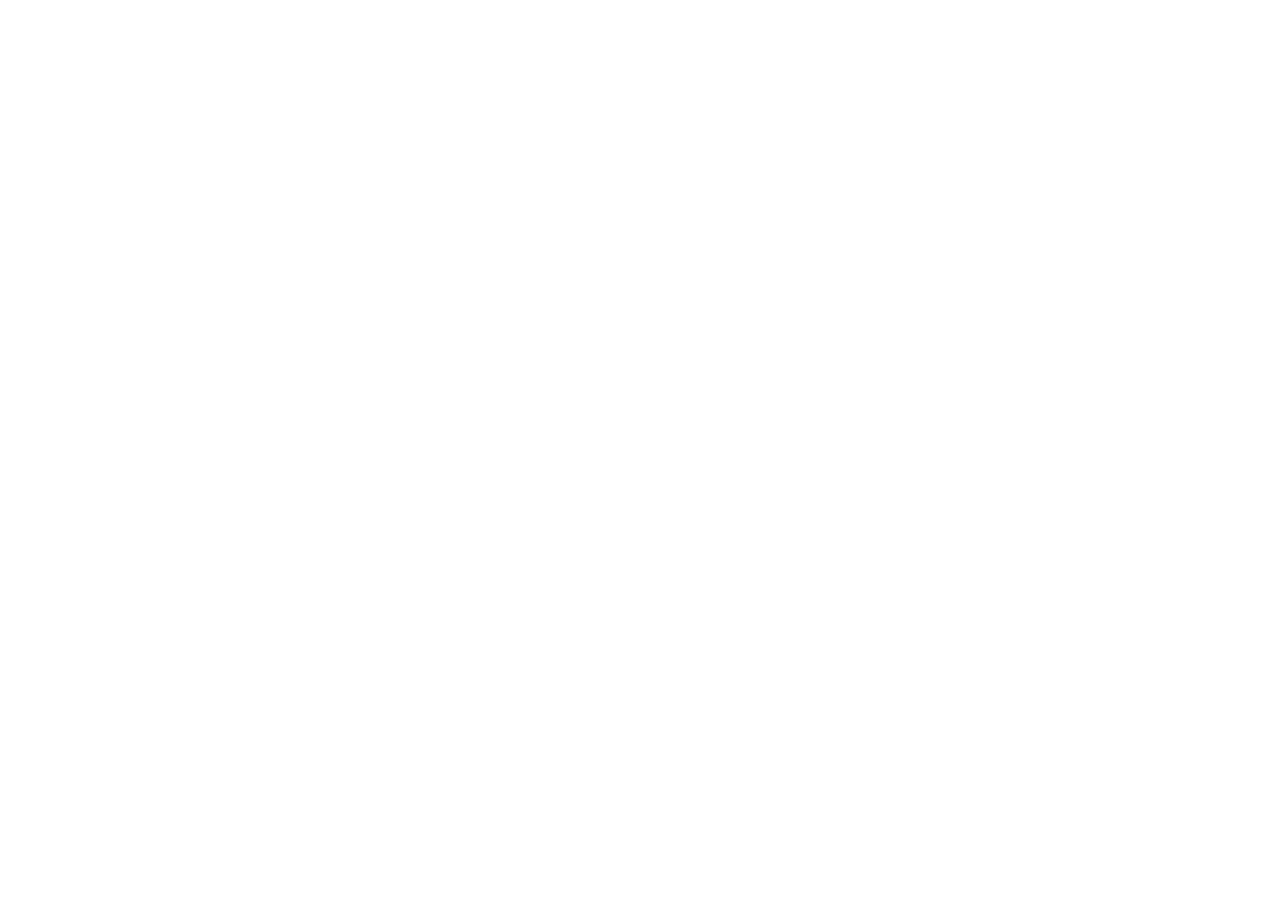
==== raspisaniye.html @ 38d6ec3d "fixes" ====
<!DOCTYPE html>
<html lang="ru">
<head>
    <meta charset="UTF-8">
    <meta http-equiv="X-UA-Compatible" content="IE=edge">
    <meta name="viewport" content="width=device-width, initial-scale=1.0">
    <title>KOROLEVATEAM | Расписание</title>
</head>
<body>
    
</body>
</html>
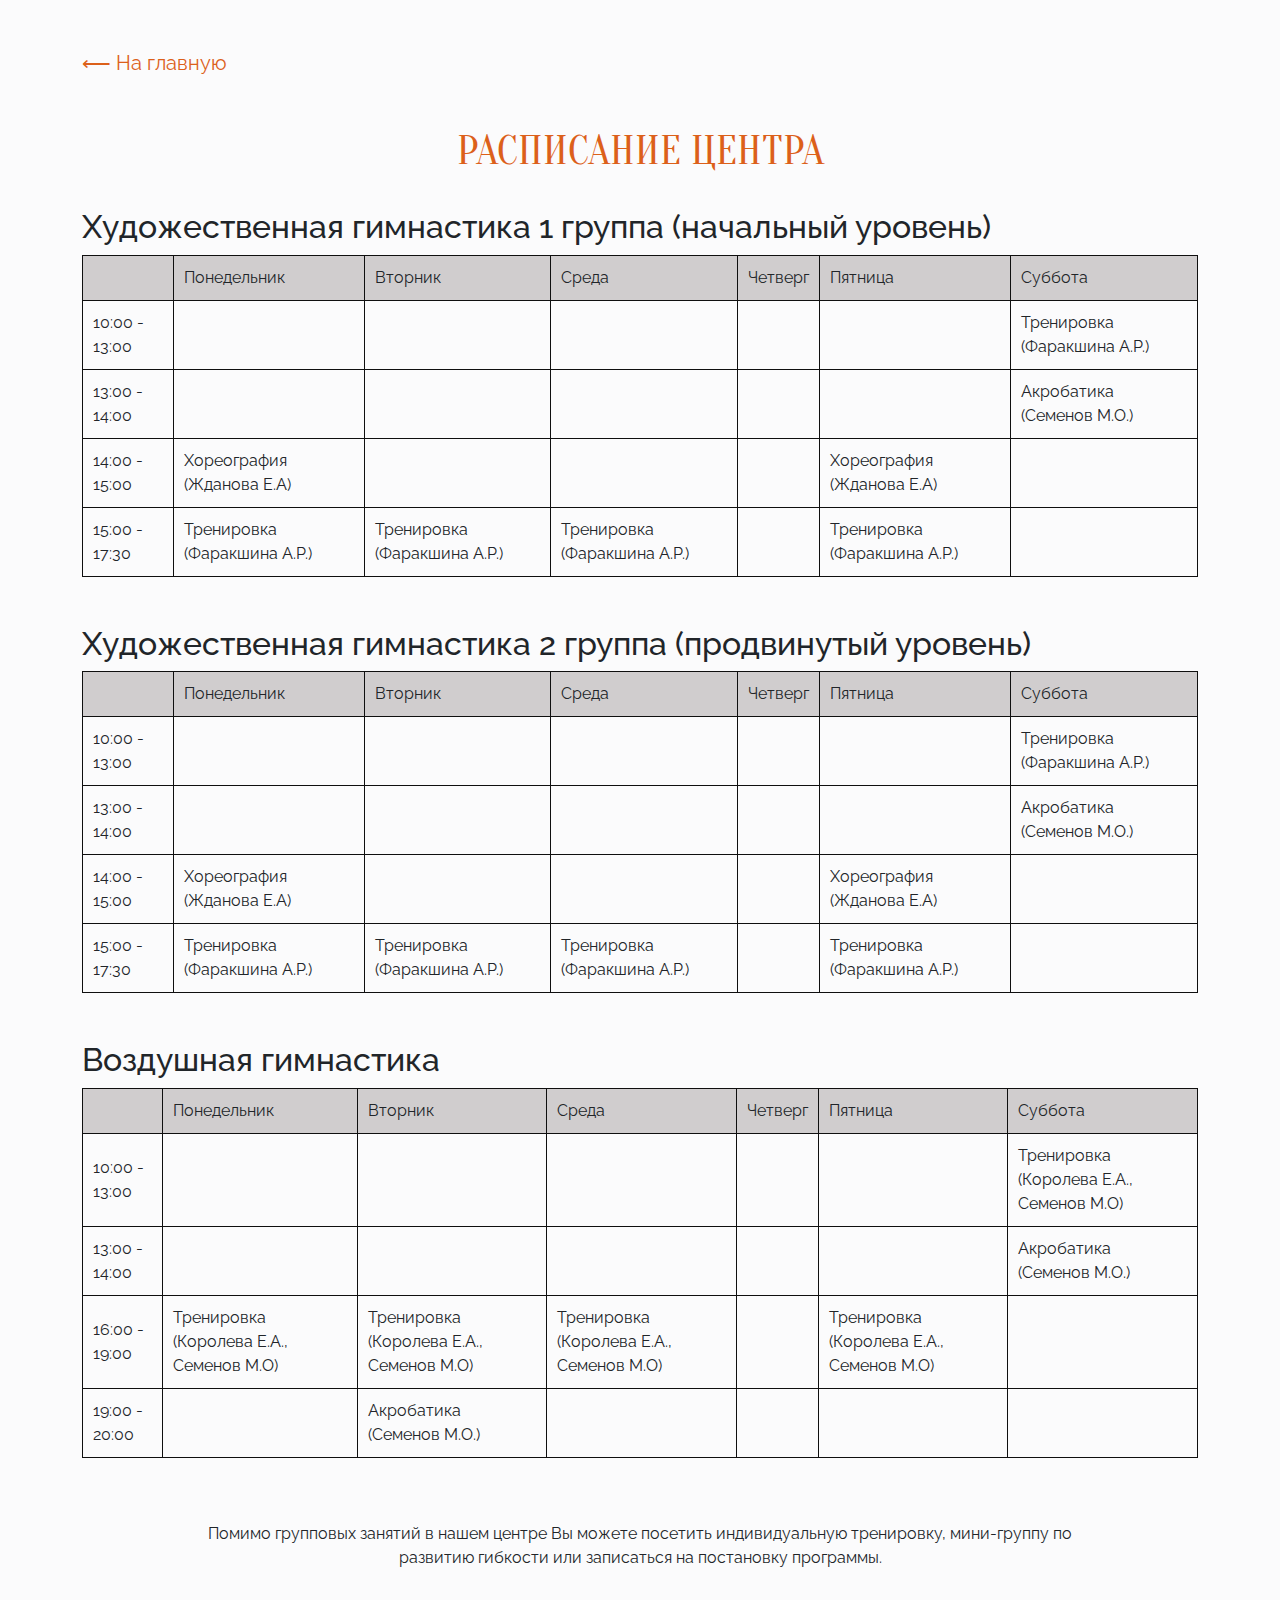
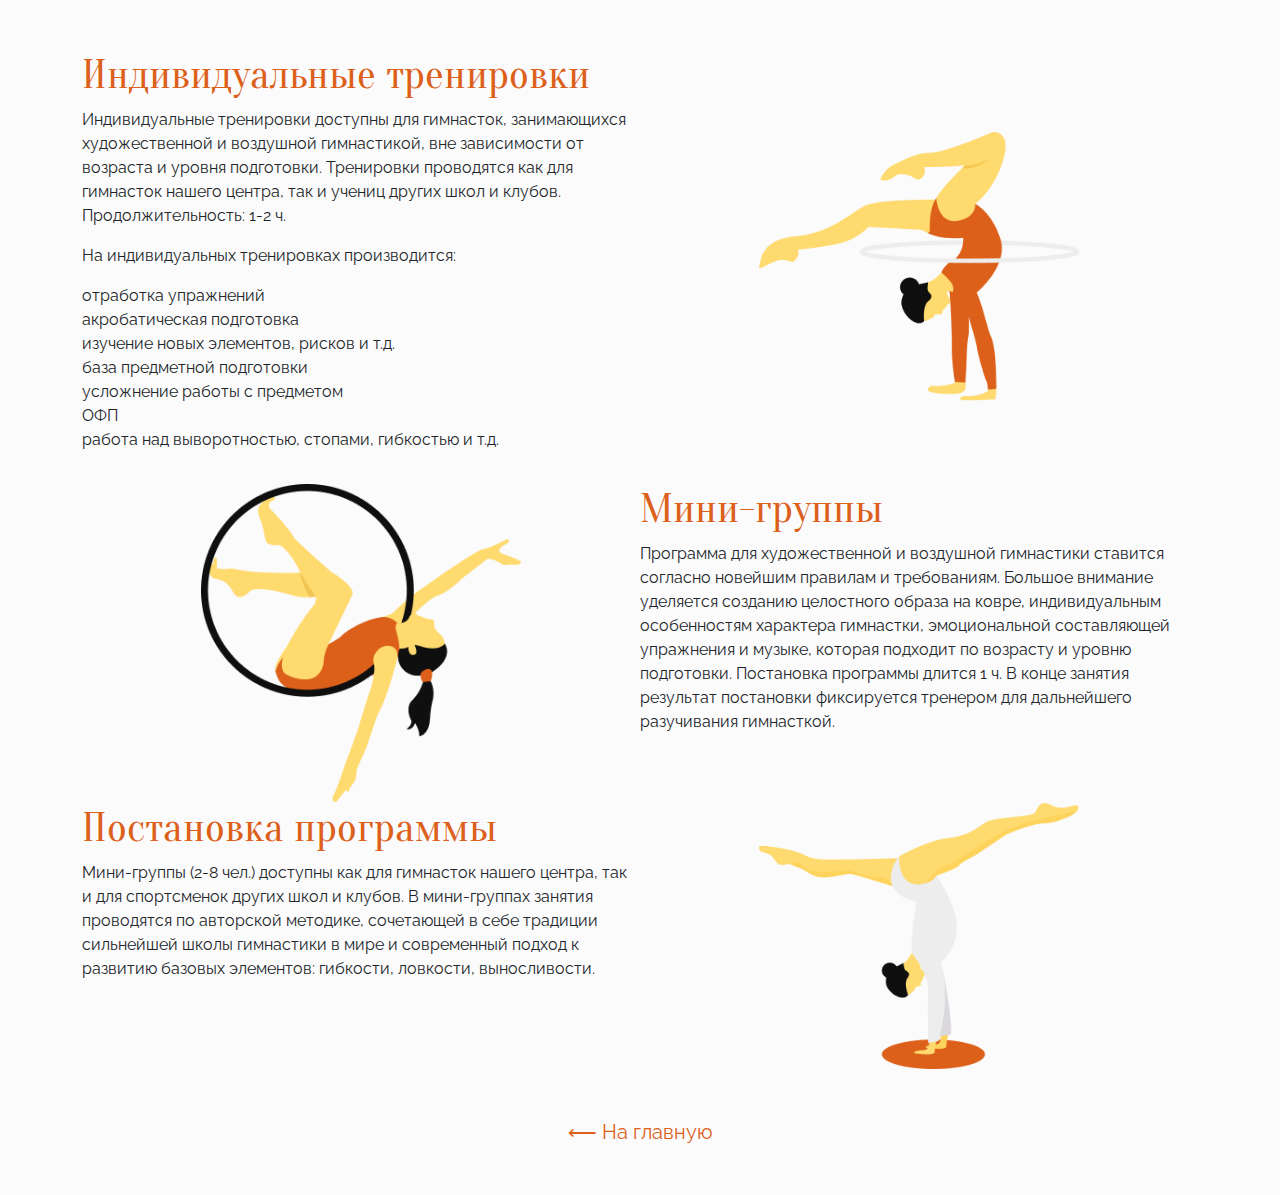
==== commit 3fc602a0: "added graph of trainings" ====
--- a/raspisaniye.html
+++ b/raspisaniye.html
@@ -1,12 +1,259 @@
 <!DOCTYPE html>
 <html lang="ru">
+
 <head>
     <meta charset="UTF-8">
     <meta http-equiv="X-UA-Compatible" content="IE=edge">
     <meta name="viewport" content="width=device-width, initial-scale=1.0">
     <title>KOROLEVATEAM | Расписание</title>
+    <link rel="stylesheet" href="./css/reset.css">
+    <link rel="stylesheet" href="./css/bootstrap.min.css">
+    <link rel="stylesheet" href="./css/base.css">
 </head>
+
 <body>
-    
+    <main>
+        <section>
+            <div class="container">
+                <a href="/" class="index_link-top">⟵ На главную</a>
+                <h1 class="ttl ttl-orange ttl-news">Расписание центра</h1>
+                <ul>
+                    <li>
+                        <section class="raspisanie">
+                            <h2 class="raspisaniye_ttl">Художественная гимнастика 1 группа (начальный уровень)</h2>
+                            <div class="raspisanie_container">
+                                <table class="raspisniye_table">
+                                    <tbody>
+                                        <tr>
+                                            <td></td>
+                                            <td>Понедельник</td>
+                                            <td>Вторник</td>
+                                            <td>Среда</td>
+                                            <td>Четверг</td>
+                                            <td>Пятница</td>
+                                            <td>Суббота</td>
+                                        </tr>
+                                        <tr>
+                                            <td>10:00 - 13:00</td>
+                                            <td></td>
+                                            <td></td>
+                                            <td></td>
+                                            <td></td>
+                                            <td></td>
+                                            <td>Тренировка (Фаракшина А.Р.)</td>
+                                        </tr>
+                                        <tr>
+                                            <td>13:00 - 14:00</td>
+                                            <td></td>
+                                            <td></td>
+                                            <td></td>
+                                            <td></td>
+                                            <td></td>
+                                            <td>Акробатика (Семенов М.О.)</td>
+                                        </tr>
+                                        <tr>
+                                            <td>14:00 - 15:00</td>
+                                            <td>Хореография (Жданова Е.А)</td>
+                                            <td></td>
+                                            <td></td>
+                                            <td></td>
+                                            <td>Хореография (Жданова Е.А)</td>
+                                            <td></td>
+                                        </tr>
+                                        <tr>
+                                            <td>15:00 - 17:30</td>
+                                            <td>Тренировка (Фаракшина А.Р.)</td>
+                                            <td>Тренировка (Фаракшина А.Р.)</td>
+                                            <td>Тренировка (Фаракшина А.Р.)</td>
+                                            <td></td>
+                                            <td>Тренировка (Фаракшина А.Р.)</td>
+                                            <td></td>
+                                        </tr>
+                                    </tbody>
+                                </table>
+                            </div>
+                        </section>
+                    </li>
+                    <li>
+                        <section class="raspisanie">
+                            <h2 class="raspisaniye_ttl">Художественная гимнастика 2 группа (продвинутый уровень)</h2>
+                            <div class="raspisanie_container">
+                                <table class="raspisniye_table">
+                                    <tbody>
+                                        <tr>
+                                            <td></td>
+                                            <td>Понедельник</td>
+                                            <td>Вторник</td>
+                                            <td>Среда</td>
+                                            <td>Четверг</td>
+                                            <td>Пятница</td>
+                                            <td>Суббота</td>
+                                        </tr>
+                                        <tr>
+                                            <td>10:00 - 13:00</td>
+                                            <td></td>
+                                            <td></td>
+                                            <td></td>
+                                            <td></td>
+                                            <td></td>
+                                            <td>Тренировка (Фаракшина А.Р.)</td>
+                                        </tr>
+                                        <tr>
+                                            <td>13:00 - 14:00</td>
+                                            <td></td>
+                                            <td></td>
+                                            <td></td>
+                                            <td></td>
+                                            <td></td>
+                                            <td>Акробатика (Семенов М.О.)</td>
+                                        </tr>
+                                        <tr>
+                                            <td>14:00 - 15:00</td>
+                                            <td>Хореография (Жданова Е.А)</td>
+                                            <td></td>
+                                            <td></td>
+                                            <td></td>
+                                            <td>Хореография (Жданова Е.А)</td>
+                                            <td></td>
+                                        </tr>
+                                        <tr>
+                                            <td>15:00 - 17:30</td>
+                                            <td>Тренировка (Фаракшина А.Р.)</td>
+                                            <td>Тренировка (Фаракшина А.Р.)</td>
+                                            <td>Тренировка (Фаракшина А.Р.)</td>
+                                            <td></td>
+                                            <td>Тренировка (Фаракшина А.Р.)</td>
+                                            <td></td>
+                                        </tr>
+                                    </tbody>
+                                </table>
+                            </div>
+                        </section>
+                    </li>
+                    <li>
+                        <section class="raspisanie">
+                            <h2 class="raspisaniye_ttl">Воздушная гимнастика</h2>
+                            <div class="raspisanie_container">
+                                <table class="raspisniye_table">
+                                    <tbody>
+                                        <tr>
+                                            <td></td>
+                                            <td>Понедельник</td>
+                                            <td>Вторник</td>
+                                            <td>Среда</td>
+                                            <td>Четверг</td>
+                                            <td>Пятница</td>
+                                            <td>Суббота</td>
+                                        </tr>
+                                        <tr>
+                                            <td>10:00 - 13:00</td>
+                                            <td></td>
+                                            <td></td>
+                                            <td></td>
+                                            <td></td>
+                                            <td></td>
+                                            <td>Тренировка (Королева Е.А., Семенов М.О)</td>
+                                        </tr>
+                                        <tr>
+                                            <td>13:00 - 14:00</td>
+                                            <td></td>
+                                            <td></td>
+                                            <td></td>
+                                            <td></td>
+                                            <td></td>
+                                            <td>Акробатика (Семенов М.О.)</td>
+                                        </tr>
+                                        <tr>
+                                            <td>16:00 - 19:00</td>
+                                            <td>Тренировка (Королева Е.А., Семенов М.О)</td>
+                                            <td>Тренировка (Королева Е.А., Семенов М.О)</td>
+                                            <td>Тренировка (Королева Е.А., Семенов М.О)</td>
+                                            <td></td>
+                                            <td>Тренировка (Королева Е.А., Семенов М.О)</td>
+                                            <td></td>
+                                        </tr>
+                                        <tr>
+                                            <td>19:00 - 20:00</td>
+                                            <td></td>
+                                            <td>Акробатика (Семенов М.О.)</td>
+                                            <td></td>
+                                            <td></td>
+                                            <td></td>
+                                            <td></td>
+                                        </tr>
+                                    </tbody>
+                                </table>
+                            </div>
+                        </section>
+                    </li>
+                </ul>
+            </div>
+        </section>
+        <section>
+            <div class="container">
+                <h2 class="visualy-hidden">Дополнительные услуги KOROLEVATEAM</h2>
+                <p class="training_txt-info">
+                    Помимо групповых занятий в нашем центре Вы можете посетить индивидуальную тренировку, мини-группу по
+                    развитию гибкости или записаться на постановку программы.
+                </p>
+                <section class="Row training">
+                    <div class="col">
+                        <h3 class="ttl ttl-orange">Индивидуальные тренировки</h3>
+                        <p>
+                            Индивидуальные тренировки доступны для гимнасток, занимающихся художественной и воздушной
+                            гимнастикой, вне зависимости от возраста и уровня подготовки. Тренировки проводятся как для
+                            гимнасток нашего центра, так и учениц других школ и клубов. Продолжительность: 1-2 ч.
+                        </p>
+                        <p>
+                            На индивидуальных тренировках производится:
+                            <ul class="training_list">
+                                <li>отработка упражнений </li>
+                                <li>акробатическая подготовка</li>
+                                <li>изучение новых элементов, рисков и т.д.</li>
+                                <li>база предметной подготовки</li>
+                                <li>усложнение работы с предметом </li>
+                                <li>ОФП</li>
+                                <li>работа над выворотностью, стопами, гибкостью и т.д.</li>
+                            </ul>
+                        </p>
+                    </div>
+                    <div class="col">
+                        <img src="./img/content/raspisaniye/Group-2.png" alt="">
+                    </div>
+                </section>
+                <section class="Row training">
+                    <div class="col">
+                        <h3 class="ttl ttl-orange">Мини-группы</h3>
+                        <p>
+                            Программа для художественной и воздушной гимнастики ставится согласно новейшим правилам и
+                            требованиям. Большое внимание уделяется созданию целостного образа на ковре, индивидуальным
+                            особенностям характера гимнастки, эмоциональной составляющей упражнения и музыке, которая
+                            подходит по возрасту и уровню подготовки. Постановка программы длится 1 ч. В конце занятия
+                            результат постановки фиксируется тренером для дальнейшего разучивания гимнасткой.
+                        </p>
+                    </div>
+                    <div class="col">
+                        <img src="./img/content/raspisaniye/Group-1.png" alt="">
+                    </div>
+                </section>
+                <section class="Row training">
+                    <div class="col">
+                        <h3 class="ttl ttl-orange">Постановка программы</h3>
+                        <p>
+                            Мини-группы (2-8 чел.) доступны как для гимнасток нашего центра, так и для спортсменок других
+                            школ и клубов. В мини-группах занятия проводятся по авторской методике, сочетающей в себе
+                            традиции сильнейшей школы гимнастики в мире и современный подход к развитию базовых элементов:
+                            гибкости, ловкости, выносливости.
+                        </p>
+                    </div>
+                    <div class="col">
+                        <img src="./img/content/raspisaniye/Group.png" alt="">
+                    </div>
+                </section>
+                <a href="/" class="index_link-bottom">⟵ На главную</a>
+            </div>
+        </section>
+    </main>
 </body>
+
 </html>--- a/css/base.css
+++ b/css/base.css
@@ -0,0 +1,532 @@
+@import url(./fonts.css);
+:root {
+    --b-c--bgrd: #FBFBFC;
+    --b-c--grey: #d0cdce;
+    --b-c--dgrey: #505050;
+    --b-c--dark: #0F0F0F;
+    --b-c--orange: #DC601A;
+    --bg--d-dg: linear-gradient(to right, var(--b-c--dark), var(--b-c--dgrey));
+    --fs--ttl-main: 42px;
+    --fs--txt-main: 16px;
+    --fs--ttl-sub: 20px;
+}
+@media (min-with:726px) {
+    :root {
+        --fs--ttl-main: 48px;
+        --fs--txt-main: 16px;
+        --fs--ttl-sub: 24px;
+    }
+}
+@keyframes rotate{
+    0%{
+        -moz-transform: rotate(0deg);
+        -webkit-transform: rotate(0deg);
+        transform: rotate(0deg);
+    }
+    50%{
+        -moz-transform: rotate(180deg);
+        -webkit-transform: rotate(180deg);
+        transform: rotate(180deg);
+    }
+    100%{
+        -moz-transform: rotate(360deg);
+        -webkit-transform: rotate(360deg);
+        transform: rotate(360deg);
+    }
+}
+.Row, .Col {
+    display: flex;
+    flex-direction: column;
+}
+.gradient-bgrd {
+    background: var(--b-c--dark);
+}
+.link-dark {
+    display: inline-block;
+    margin-bottom: 15px;
+    color: var(--b-c--dark);
+}
+.link-dark:hover {
+    color: var(--b-c--orange);
+}
+.bth-orange, .bth-white, .btn-dark {
+    padding: 12px 60px;
+    max-width: min-content;
+    margin: auto;
+}
+/* .bth-orange, .btn-white, .btn-dark {
+    transition: all .3s;
+} */
+.bth-orange {
+    color: var(--b-c--orange);
+    border: 1px solid var(--b-c--orange);
+}
+.bth-white {
+    color: var(--b-c--bgrd);
+    border: 1px solid var(--b-c--bgrd);
+}
+.btn-dark {
+    color: var(--b-c--dark);
+    border: 1px solid var(--b-c--dark);
+}
+.bth-orange:hover {
+    color: var(--b-c--bgrd);
+    background-color: var(--b-c--orange);
+}
+.btn-white:hover {
+    color: var(--b-c--orange);
+    background-color: var(--b-c--bgrd);
+}
+.btn-dark {
+    color: var(--b-c--bgrd);
+    background-color: var(--b-c--dark);
+}
+.ttl {
+    font-family: 'Oranienbaum';
+    font-size: var(--fs--ttl-main);
+    color: var(--b-c--dark);
+}
+.ttl_sub-orange {
+    color: var(--b-c--orange);
+    font-family: 'Raleway';
+    font-weight: 500;
+    font-size: var(--fs--ttl-sub);
+    display: inline-block;
+    margin: 2rem auto 2rem 0;
+}
+.news_ttl {
+    display: inline-block;
+    margin-top: 1em;
+    font-size: var(--fs--ttl-sub);
+    color: var(--b-c--orange);
+}
+.hero_info {
+    margin-top: 3em;
+}
+.hero_ttl {
+    font-family: 'Oranienbaum';
+    font-size: var(--fs--ttl-main);
+    line-height: 108%;
+    color: var(--b-c--orange);
+}
+.hero .container {
+    position: relative;
+}
+.hero_phone {
+    font-size: var(--fs--ttl-sub);
+    color: var(--b-c--dark);
+}
+.hero_phone:hover {
+    color: var(--b-c--orange);
+}
+.devise {
+    font-family: 'Oranienbaum';
+    font-size: 28px;
+    line-height: 102%;
+    display: inline-block;
+    margin-bottom: 3rem;
+    margin-top: 2rem;
+    color: var(--b-c--orange);
+}
+body {
+    width: 100%;
+    overflow-x: hidden;
+    background-color: var(--b-c--bgrd);
+}
+body, a, p, span {
+    font-family: 'Raleway', sans-serif;
+    font-style: normal;
+    font-size: var(--fs--txt-main);
+}
+header {
+    width: 100%;
+    position: absolute;
+    top: 0;
+}
+footer {
+    background-color: var(--b-c--dark);
+}
+.footer_contacts {
+    margin-top: 3rem;
+}
+.footer_contacts * {
+    color: var(--b-c--bgrd);
+}
+.footer_social ul {
+    display: flex;
+    flex-direction: row;
+    gap: 24px;
+}
+.footer_social ul li {
+    /* display: ; */
+}
+#actions {
+    position: relative;
+    background-image: url(../img/content/actions.png);
+    background-repeat: no-repeat;
+    background-size: cover;
+    color: var(--b-c--bgrd);
+    padding: 40px;
+    z-index: 3;
+}
+#actions .col {
+    display: flex;
+    flex-direction: column;
+    gap: 20px;
+}
+#actions .col * {
+    position: relative;
+    display: block;
+}
+.accordeon_pic {
+    display: flex;
+    position: relative;
+    width: 100%;
+} 
+.accordeon_img {
+    margin: auto 0 auto auto;
+    z-index: 2;
+}
+details {
+    z-index: 2;
+}
+summary {
+    font-weight: 500;
+    font-size: var(--fs--ttl-sub);
+    list-style-image: url(../img/plus.svg);
+    transition: all .7s;
+    z-index: 2;
+}
+details[open] > summary {
+    list-style-image: url(../img/minus.svg);
+    z-index: 2;
+}
+details[open] > p {
+    margin: 20px auto 20px 2rem;
+    padding-left: 1rem;
+    border-left: 1px solid orange;
+    z-index: 2;
+}
+.kt-deco::before {
+    z-index: 1;
+    content: ' ';
+    display: block;
+    width: 200px;
+    height: 200px;
+    background-image: url(../img/deco.png);
+    background-size: cover;
+    position: absolute;
+    animation: rotate 10s linear infinite;
+    border-radius: 100%;
+}
+.accordeon_pic.kt-deco::before {
+    top: -20%;
+    left: 10%;
+}
+.directions_container, .dir_art-pic img, .dir_air-pic img, .dir_art-pic, .dir_air-pic {
+    position: relative;
+}
+.dir_art-pic img, .dir_air-pic img {
+    z-index: 2;
+}
+.dir_art-pic.kt-deco::before {
+    right: 20%;
+    top: 0;
+}
+.dir_air-pic.kt-deco::before {
+    left: 0%;
+    top: 40%;
+}
+.dir_art-info p, .dir_air-info p {
+    width: 100%;
+}
+.hero_info p, .hero_info a, .dir_art-info a, .dir_air-info a, .dir_art-info p, .dir_air-info p {
+    display: inline-block;
+    margin: 1rem auto 1rem 0;
+}
+.vacancy_info {
+    display: flex;
+    flex-direction: column;
+    vertical-align: middle;
+    justify-content: center;
+}
+.vacancy_ttl, .sbory_ttl {
+    color: var(--b-c--orange);
+}
+.vacancy_txt, .vacancy_txt a, .sbory_info p {
+    color: var(--b-c--bgrd);
+    max-width: 454px;
+}
+.vacancy_txt a {
+    text-decoration: underline;
+}
+.sbory_pic {
+    position: relative;
+}
+.sbory_img {
+    height: 100%;
+    width: auto;
+    position: absolute;
+    top: 0;
+    bottom: 0;
+    left: 0;
+    right: -1000px;
+}
+.trainers_section-navbar {
+    display: none;
+}
+.news_section>.Row {
+    justify-content: space-between;
+}
+.news_link {
+    color: var(--b-c--orange);
+}
+.news_link:hover {
+    color: var(--b-c--grey);
+}
+.news_container {
+    display: flex;
+    flex-direction: column;
+    gap: 20px;
+}
+.gallery_grid-masonry {
+    display: flex;
+    flex-direction: column;
+}
+.news .container {
+    display: flex;
+    flex-direction: column;
+}
+.index_link-top, .index_link-bottom {
+    display: inline-block;
+    margin-top: 3rem;
+    margin-bottom: 3rem;
+    color: var(--b-c--orange);
+    font-size: var(--fs--ttl-sub);
+}
+.index_link-bottom {
+    width: 100%;
+    text-align: center;
+}
+.ttl-orange {
+    color: var(--b-c--orange);
+}
+.ttl-news {
+    display: inline-block;
+    width: 100%;
+    text-align: center;
+    margin-bottom: 2rem;
+    text-transform: uppercase;
+}
+.news span {
+    display: inline-block;
+    width: 100%;
+    text-align: right;
+    margin-bottom: 3rem;
+}
+.training_txt-info {
+    max-width: 893px;
+    margin: auto;
+    text-align: center;
+    margin-bottom: 5rem;
+}
+tr:nth-child(1) {
+    background-color: var(--b-c--grey);
+}
+td {
+    box-sizing: border-box;
+    padding: 10px;
+    border: 1px solid var(--b-c--dark);
+}
+table, tbody {
+    margin-bottom: 3rem;
+}
+.training .col:nth-child(2) {
+    order: -1;
+} 
+.training .col {
+    display: flex;
+    flex-direction: column;
+}
+.training .col img {
+    max-width: 320px;
+    max-height: 320px;
+    margin: auto;
+}
+.raspisanie_container {
+    overflow-x: scroll;
+}
+@media (min-width:768px) {
+    .Row {
+        flex-direction: row;
+    }
+    .gradient-bgrd {
+        background: rgb(15,15,15);
+        background: -moz-linear-gradient(90deg, rgba(15,15,15,1) 0%, rgba(15,15,15,1) 50%, rgba(208,205,206,1) 60%, rgba(208,205,206,1) 100%);
+        background: -webkit-linear-gradient(90deg, rgba(15,15,15,1) 0%, rgba(15,15,15,1) 50%, rgba(208,205,206,1) 60%, rgba(208,205,206,1) 100%);
+        background: linear-gradient(90deg, rgba(15,15,15,1) 0%, rgba(15,15,15,1) 50%, rgba(208,205,206,1) 60%, rgba(208,205,206,1) 100%);
+    }
+    .hero_info {
+        max-width: 526px;
+        margin-top: 5em;
+    }
+    .hero_info-adress {
+        text-align: right;
+        position: absolute;
+        top: 1.5rem;
+        right: 0;
+    }
+    .kt-deco::before {
+        width: 375px;
+        height: 375px;
+    }
+    .accordeon_info {
+        max-width: 50%;
+    }
+    .dir_art-info { 
+        order: 2;
+    }
+    .dir_art-pic {
+        order: 1;
+    }
+    .dir_air-pic {
+        top: -8rem;
+    }
+    .dir_art-info, .dir_air-info {
+        max-width: 50%;
+    }
+    details[open] > p {
+        margin: 20px auto 20px 4rem;
+    }
+    .gallery_grid-item {
+        /* max-width: 33.3333333333333%; */
+    }
+    .gallery_grid-masonry {
+        display: grid;
+        grid-template-columns: repeat(3, 1fr);
+        grid-template-rows: repeat(2, 1fr);
+        grid-column-gap: 0px;
+        grid-row-gap: 0px;
+    }
+        
+    .gallery_grid-item:nth-child(1) { grid-area: 1 / 1 / 2 / 2; }
+    .gallery_grid-item:nth-child(2) { grid-area: 1 / 2 / 3 / 3; }
+    .gallery_grid-item:nth-child(3) { grid-area: 1 / 3 / 2 / 4; }
+    .gallery_grid-item:nth-child(4) { grid-area: 2 / 1 / 3 / 2; }
+    .gallery_grid-item:nth-child(5) { grid-area: 2 / 3 / 3 / 4; }
+.trainers_slider-container {
+    min-height: 470px;
+    margin-top: 40px;
+}
+.trainer_section-content {
+    max-width: 80%;
+}
+.trainer_section-info {
+    padding-right: 1em;
+    height: min-content;
+    margin: auto;
+    max-width: 50%;
+}
+.trainer_section-heading {
+    position: relative;
+    width: 100%;
+    z-index: 10;
+    background-color: var(--b-c--background);
+}
+.trainer_section-ttl {
+    font-weight: 500;
+    font-size: var(--fs--ttl-sub);
+    line-height: 30px;
+    color: var(--b-c--orange);
+    margin-bottom: 24px;
+}
+.trainers_section-navbar {
+    position: absolute;
+    top: 10em;
+    right: 0;
+    text-align: right;
+    display: flex;
+    flex-direction: column;
+    width: fit-content;
+    /* padding: 7px; */
+    /* margin: 20px 0; */
+    transition: all 0.3s ease-in;
+}
+.trainers_nav-button {
+    border: none;
+    outline: none;
+    background-color: transparent;
+    font-size: var(--fs--ttl-sub);
+    line-height: 120%;
+    margin-top: 20px;
+    margin-bottom: 20px;
+    color: var(--b-c--dark);
+    padding: 0;
+}
+.trainers_nav-button:hover {
+    color: var(--b-c--orange);
+    transition: all 0.3s ease-in;
+}
+.active_trainer-tab {
+    color: var(--b-c--orange);
+}
+.active_trainer-tab:hover {
+    background-color: var(--b-c--blue);
+}
+.trainers_container {
+    position: absolute;
+    display: flex;
+    flex-direction: row;
+    gap: 100vw;
+    transition: all 0.5s ease-in;
+}
+    .sbory_info {
+        min-width: 46%;
+        margin-right: 3rem;
+    }
+    .sbory_pic {
+        width: 100%;
+    }
+    .news_container {
+        display: grid;
+        grid-template-columns: repeat(2, 1fr);
+        gap: 20px;
+    }
+    footer .container {
+        display: flex;
+        flex-direction: row;
+        justify-content: space-between;
+    }
+    .footer_contacts {
+        margin-top: 0%;
+    }
+}
+@media (max-width:768px) {
+    .trainer_section.container {
+        padding: 0;
+    }
+    .trainer_section-info {
+        padding-top: 3rem;
+        padding-bottom: 3rem;
+        order: 2;
+    }
+    .trainer_pic {
+        order: 1;
+    }
+    .col-9 {
+        width: 100%!important;
+    }
+    .logo {
+        max-width: 45px;
+        max-height: 45px;
+        object-fit: fill;
+    }
+    .raspisanie_container {
+        overflow-x: auto;
+    }
+}
+@media (min-width: 768px) {
+    .training:nth-last-of-type(odd) .col:nth-child(2) {
+        order: 1;
+    } 
+}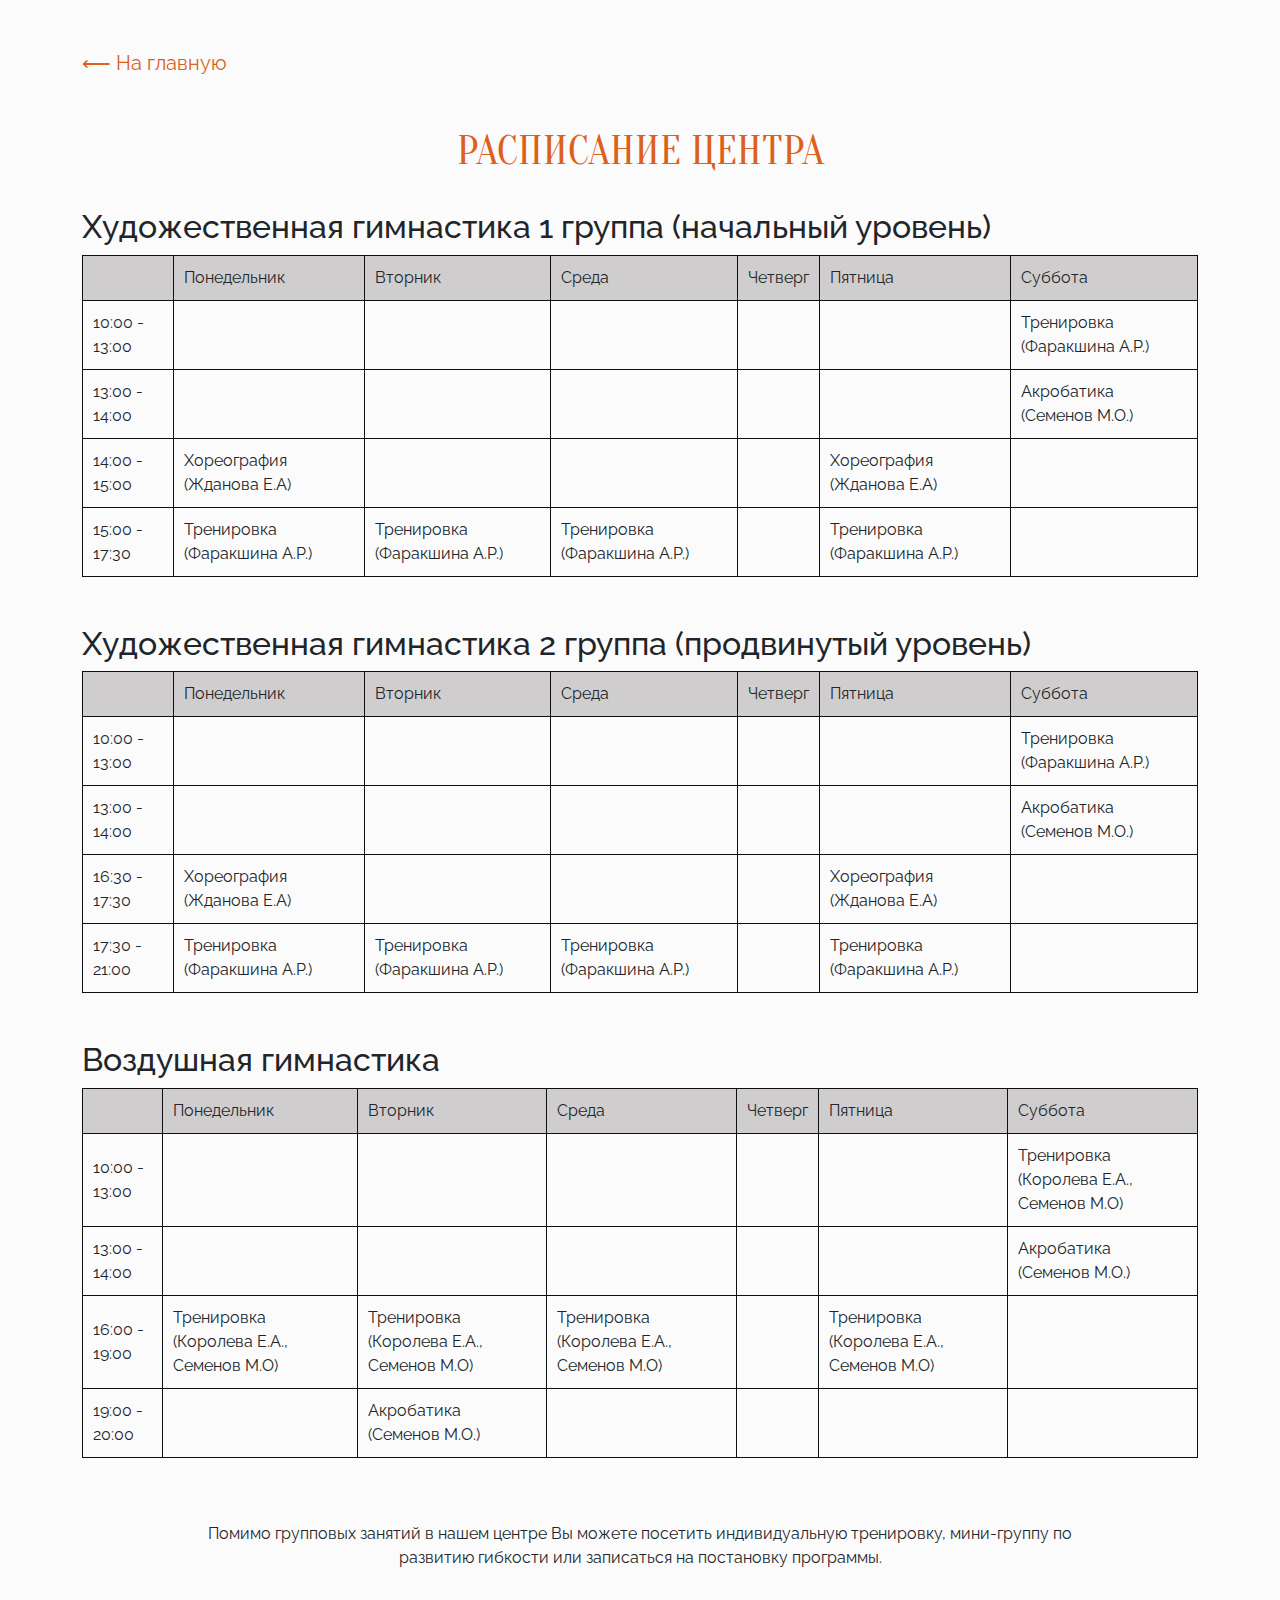
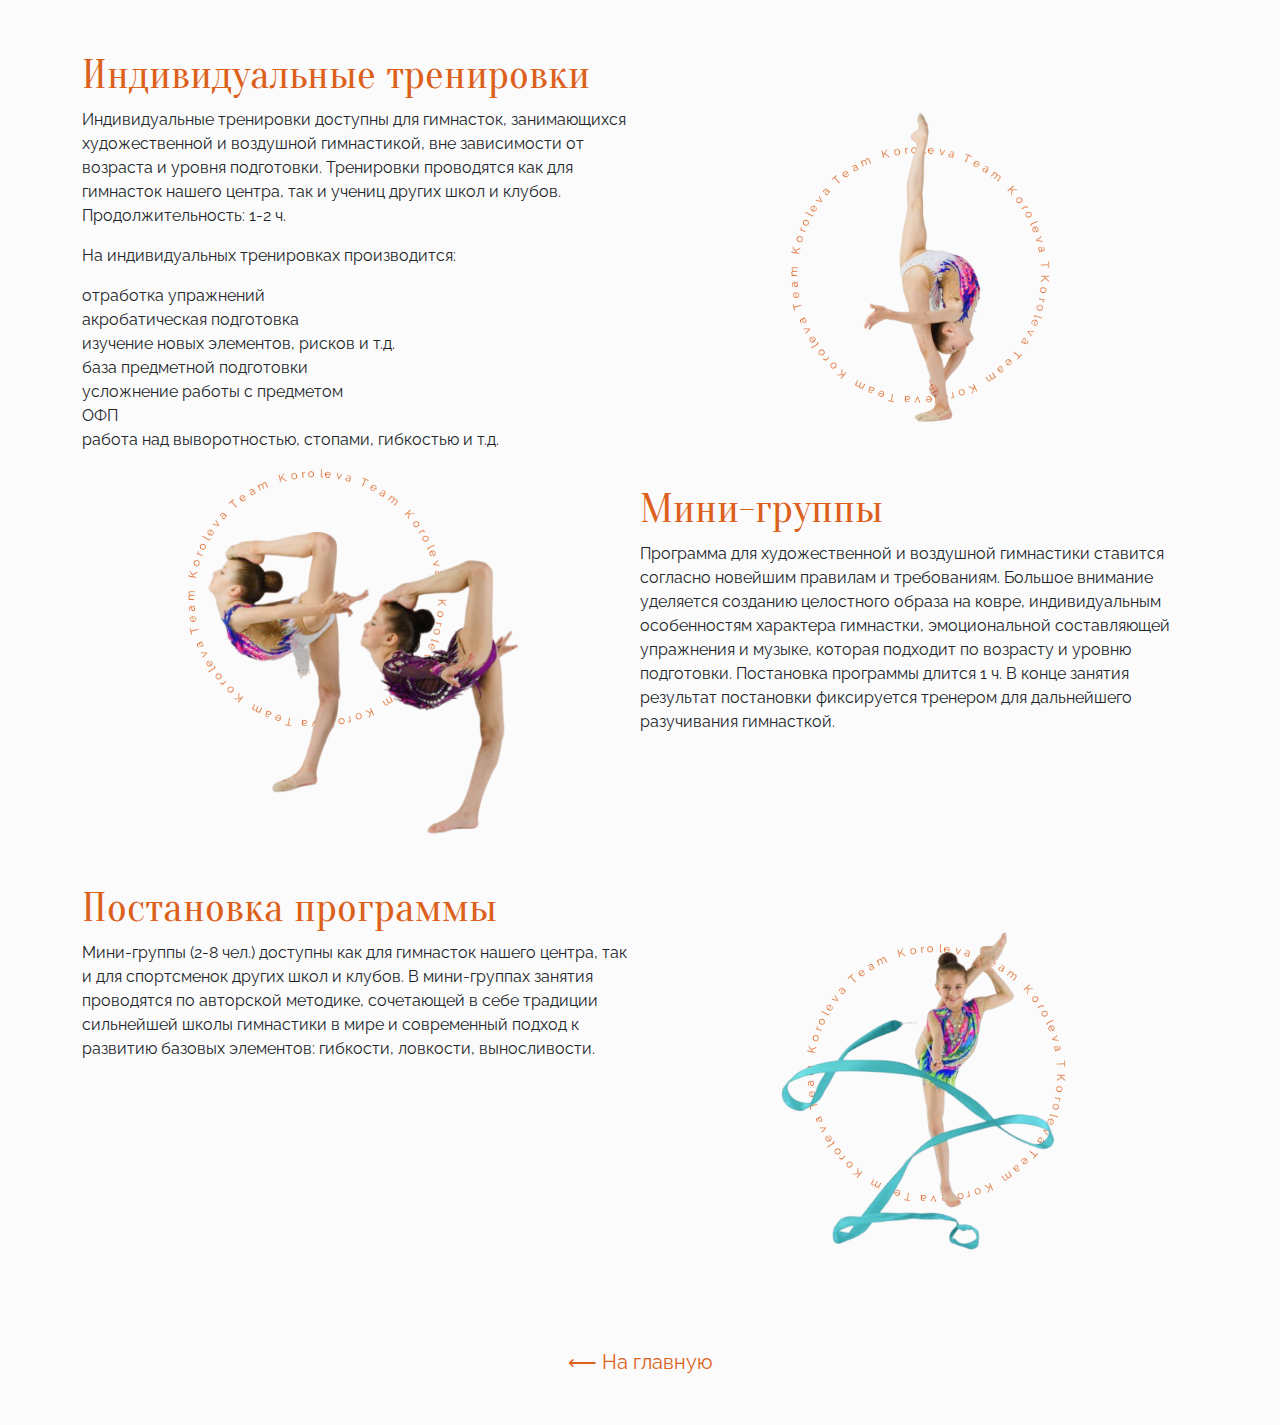
==== commit e603cdb2: "uodates" ====
--- a/raspisaniye.html
+++ b/raspisaniye.html
@@ -9,6 +9,27 @@
     <link rel="stylesheet" href="./css/reset.css">
     <link rel="stylesheet" href="./css/bootstrap.min.css">
     <link rel="stylesheet" href="./css/base.css">
+    <!-- Yandex.Metrika counter -->
+    <script type="text/javascript">
+        (function (m, e, t, r, i, k, a) {
+            m[i] = m[i] || function () { (m[i].a = m[i].a || []).push(arguments) };
+            m[i].l = 1 * new Date();
+            for (var j = 0; j < document.scripts.length; j++) { if (document.scripts[j].src === r) { return; } }
+            k = e.createElement(t), a = e.getElementsByTagName(t)[0], k.async = 1, k.src = r, a.parentNode.insertBefore(k, a)
+        })
+            (window, document, "script", "https://mc.yandex.ru/metrika/tag.js", "ym");
+
+        ym(94774427, "init", {
+            clickmap: true,
+            trackLinks: true,
+            accurateTrackBounce: true,
+            webvisor: true
+        });
+    </script>
+    <noscript>
+        <div><img src="https://mc.yandex.ru/watch/94774427" style="position:absolute; left:-9999px;" alt="" /></div>
+    </noscript>
+    <!-- /Yandex.Metrika counter -->
 </head>
 
 <body>
@@ -108,16 +129,16 @@
                                             <td>Акробатика (Семенов М.О.)</td>
                                         </tr>
                                         <tr>
-                                            <td>14:00 - 15:00</td>
-                                            <td>Хореография (Жданова Е.А)</td>
-                                            <td></td>
-                                            <td></td>
-                                            <td></td>
-                                            <td>Хореография (Жданова Е.А)</td>
-                                            <td></td>
-                                        </tr>
-                                        <tr>
-                                            <td>15:00 - 17:30</td>
+                                            <td>16:30 - 17:30</td>
+                                            <td>Хореография (Жданова Е.А)</td>
+                                            <td></td>
+                                            <td></td>
+                                            <td></td>
+                                            <td>Хореография (Жданова Е.А)</td>
+                                            <td></td>
+                                        </tr>
+                                        <tr>
+                                            <td>17:30 - 21:00</td>
                                             <td>Тренировка (Фаракшина А.Р.)</td>
                                             <td>Тренировка (Фаракшина А.Р.)</td>
                                             <td>Тренировка (Фаракшина А.Р.)</td>
@@ -206,19 +227,19 @@
                         </p>
                         <p>
                             На индивидуальных тренировках производится:
-                            <ul class="training_list">
-                                <li>отработка упражнений </li>
-                                <li>акробатическая подготовка</li>
-                                <li>изучение новых элементов, рисков и т.д.</li>
-                                <li>база предметной подготовки</li>
-                                <li>усложнение работы с предметом </li>
-                                <li>ОФП</li>
-                                <li>работа над выворотностью, стопами, гибкостью и т.д.</li>
-                            </ul>
-                        </p>
-                    </div>
-                    <div class="col">
-                        <img src="./img/content/raspisaniye/Group-2.png" alt="">
+                        <ul class="training_list">
+                            <li>отработка упражнений </li>
+                            <li>акробатическая подготовка</li>
+                            <li>изучение новых элементов, рисков и т.д.</li>
+                            <li>база предметной подготовки</li>
+                            <li>усложнение работы с предметом </li>
+                            <li>ОФП</li>
+                            <li>работа над выворотностью, стопами, гибкостью и т.д.</li>
+                        </ul>
+                        </p>
+                    </div>
+                    <div class="col raspisaniye_deco-1 kt-deco">
+                        <img src="./img/content/raspisaniye/1.png" alt="">
                     </div>
                 </section>
                 <section class="Row training">
@@ -232,22 +253,24 @@
                             результат постановки фиксируется тренером для дальнейшего разучивания гимнасткой.
                         </p>
                     </div>
-                    <div class="col">
-                        <img src="./img/content/raspisaniye/Group-1.png" alt="">
+                    <div class="col raspisaniye_deco-2 kt-deco">
+                        <img src="./img/content/raspisaniye/2.png" alt="">
                     </div>
                 </section>
                 <section class="Row training">
                     <div class="col">
                         <h3 class="ttl ttl-orange">Постановка программы</h3>
                         <p>
-                            Мини-группы (2-8 чел.) доступны как для гимнасток нашего центра, так и для спортсменок других
+                            Мини-группы (2-8 чел.) доступны как для гимнасток нашего центра, так и для спортсменок
+                            других
                             школ и клубов. В мини-группах занятия проводятся по авторской методике, сочетающей в себе
-                            традиции сильнейшей школы гимнастики в мире и современный подход к развитию базовых элементов:
+                            традиции сильнейшей школы гимнастики в мире и современный подход к развитию базовых
+                            элементов:
                             гибкости, ловкости, выносливости.
                         </p>
                     </div>
-                    <div class="col">
-                        <img src="./img/content/raspisaniye/Group.png" alt="">
+                    <div class="col raspisaniye_deco-3 kt-deco">
+                        <img src="./img/content/raspisaniye/3.png" alt="">
                     </div>
                 </section>
                 <a href="/" class="index_link-bottom">⟵ На главную</a>
--- a/css/base.css
+++ b/css/base.css
@@ -139,6 +139,7 @@
     font-size: var(--fs--txt-main);
 }
 header {
+    z-index: 999;
     width: 100%;
     position: absolute;
     top: 0;
@@ -211,17 +212,21 @@
     z-index: 1;
     content: ' ';
     display: block;
-    width: 200px;
-    height: 200px;
+    width: 100%;
+    height: 100%;
     background-image: url(../img/deco.png);
     background-size: cover;
     position: absolute;
     animation: rotate 10s linear infinite;
     border-radius: 100%;
+    background-repeat: no-repeat;
+    background-size: 50%;
+    background-position: center;
 }
 .accordeon_pic.kt-deco::before {
-    top: -20%;
-    left: 10%;
+    top: -39%;
+    left: 13%;
+    background-size: 68%;
 }
 .directions_container, .dir_art-pic img, .dir_air-pic img, .dir_art-pic, .dir_air-pic {
     position: relative;
@@ -230,12 +235,14 @@
     z-index: 2;
 }
 .dir_art-pic.kt-deco::before {
-    right: 20%;
-    top: 0;
+    background-size: 70%;
+    right: -5%;
+    top: -25%;
 }
 .dir_air-pic.kt-deco::before {
-    left: 0%;
-    top: 40%;
+    left: -13%;
+    top: 14%;
+    background-size: 68%;
 }
 .dir_art-info p, .dir_air-info p {
     width: 100%;
@@ -249,6 +256,7 @@
     flex-direction: column;
     vertical-align: middle;
     justify-content: center;
+    padding-right: 2em;
 }
 .vacancy_ttl, .sbory_ttl {
     color: var(--b-c--orange);
@@ -271,6 +279,7 @@
     bottom: 0;
     left: 0;
     right: -1000px;
+    object-fit: cover;
 }
 .trainers_section-navbar {
     display: none;
@@ -342,9 +351,10 @@
     margin-bottom: 3rem;
 }
 .training .col:nth-child(2) {
-    order: -1;
+    padding: 3em 0;
 } 
 .training .col {
+    position: relative;
     display: flex;
     flex-direction: column;
 }
@@ -352,10 +362,23 @@
     max-width: 320px;
     max-height: 320px;
     margin: auto;
+    z-index: 2;
 }
 .raspisanie_container {
     overflow-x: scroll;
 }
+.raspisaniye_deco-1::before {
+    top: 2%;
+}
+.raspisaniye_deco-2::before {
+    top: -21%;
+    left: -8%;
+}
+.raspisaniye_deco-3::before {
+    top: -4%;
+    left: 3%;
+}
+
 @media (min-width:768px) {
     .Row {
         flex-direction: row;
@@ -375,10 +398,6 @@
         position: absolute;
         top: 1.5rem;
         right: 0;
-    }
-    .kt-deco::before {
-        width: 375px;
-        height: 375px;
     }
     .accordeon_info {
         max-width: 50%;
@@ -524,9 +543,13 @@
     .raspisanie_container {
         overflow-x: auto;
     }
+    .hero>.container {
+        height: 100vh;
+        background-color: rgba(192, 192, 192, .7);
+    }
 }
 @media (min-width: 768px) {
-    .training:nth-last-of-type(odd) .col:nth-child(2) {
-        order: 1;
+    .training:nth-last-of-type(even) .col:nth-child(2) {
+        order: -1;
     } 
 }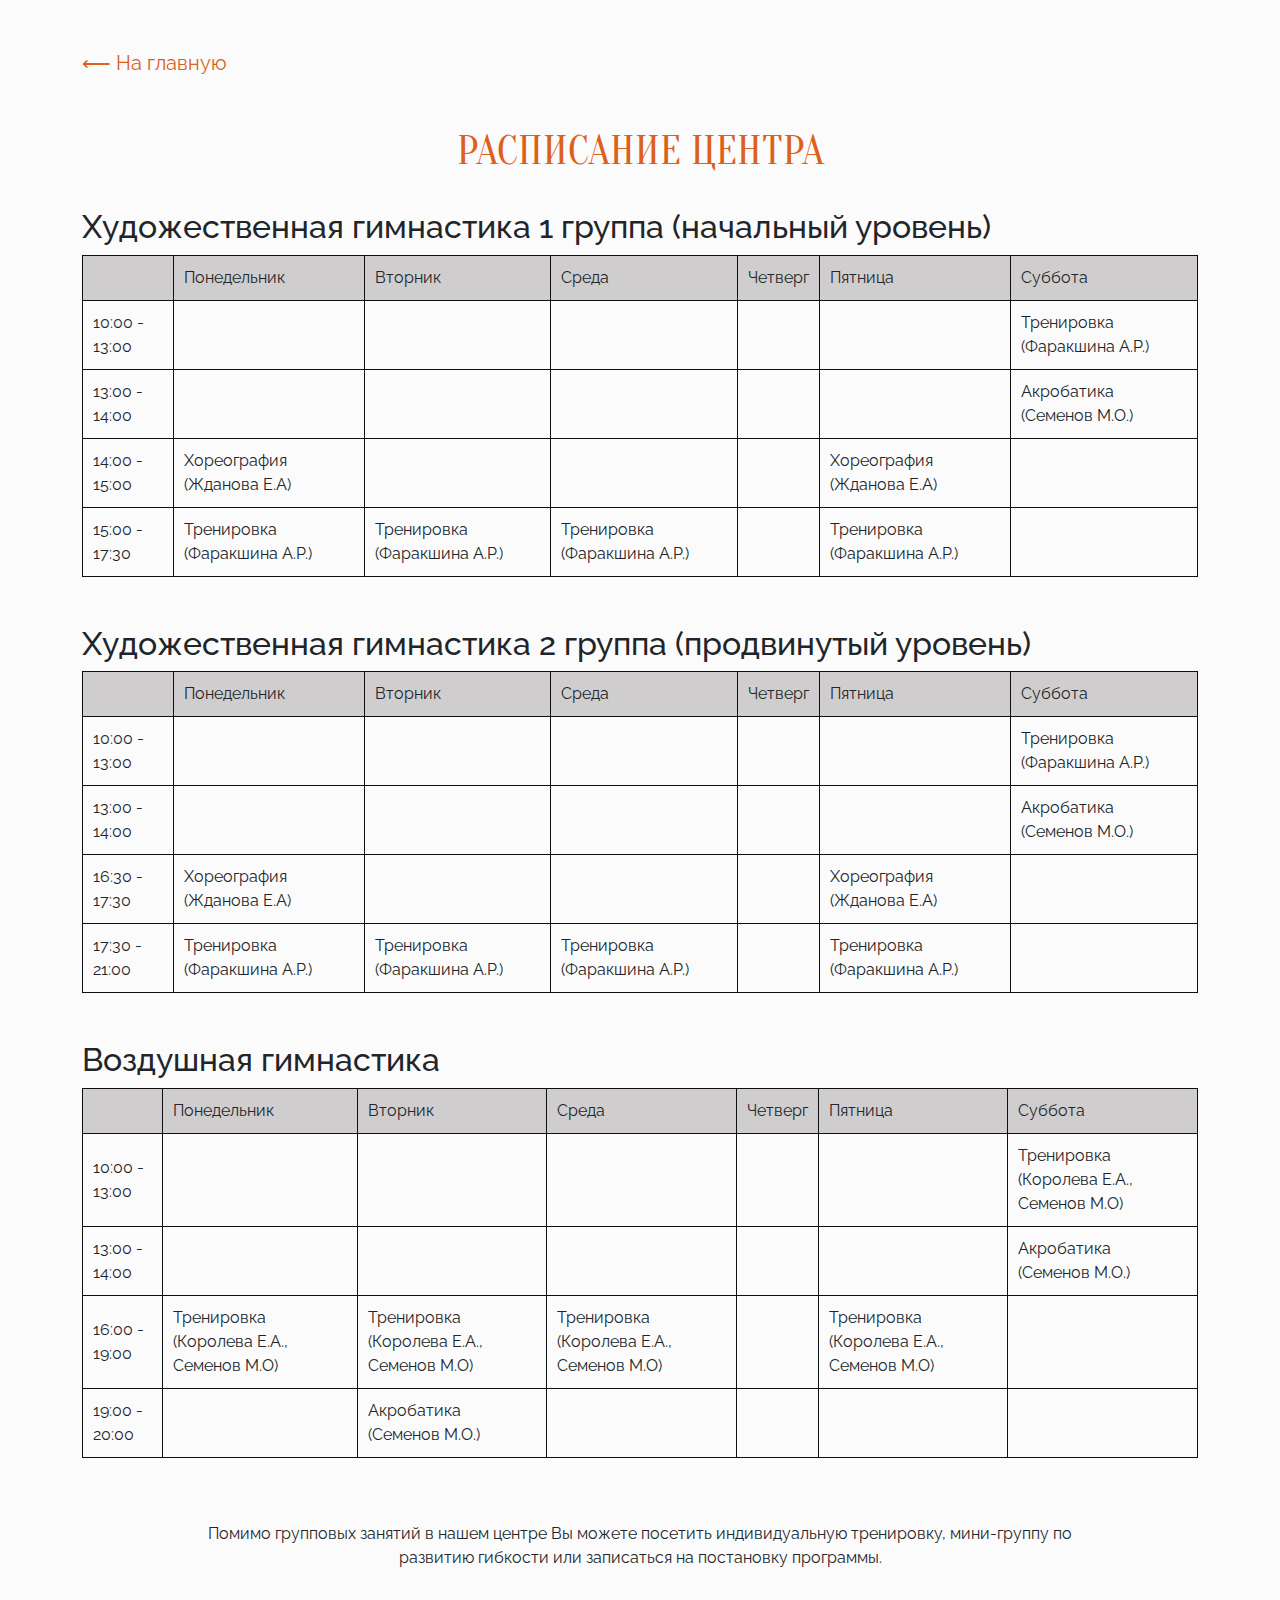
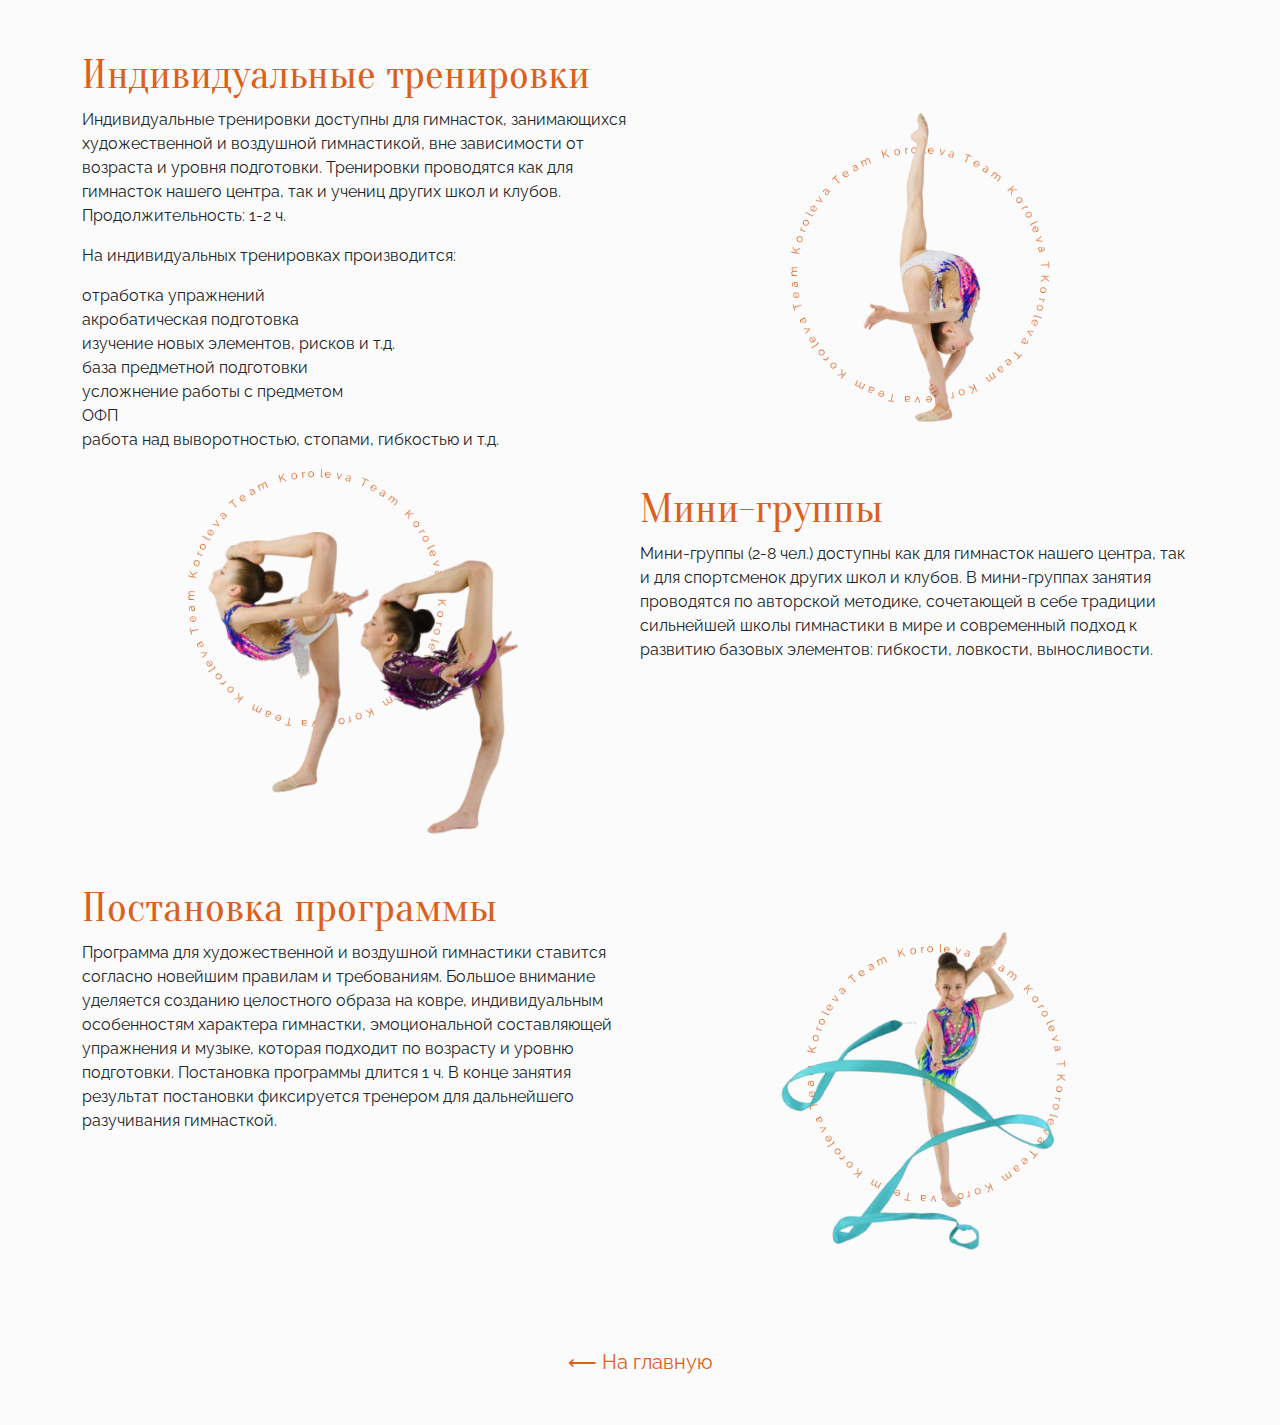
==== commit 596b10f6: "Update raspisaniye.html" ====
--- a/raspisaniye.html
+++ b/raspisaniye.html
@@ -246,21 +246,6 @@
                     <div class="col">
                         <h3 class="ttl ttl-orange">Мини-группы</h3>
                         <p>
-                            Программа для художественной и воздушной гимнастики ставится согласно новейшим правилам и
-                            требованиям. Большое внимание уделяется созданию целостного образа на ковре, индивидуальным
-                            особенностям характера гимнастки, эмоциональной составляющей упражнения и музыке, которая
-                            подходит по возрасту и уровню подготовки. Постановка программы длится 1 ч. В конце занятия
-                            результат постановки фиксируется тренером для дальнейшего разучивания гимнасткой.
-                        </p>
-                    </div>
-                    <div class="col raspisaniye_deco-2 kt-deco">
-                        <img src="./img/content/raspisaniye/2.png" alt="">
-                    </div>
-                </section>
-                <section class="Row training">
-                    <div class="col">
-                        <h3 class="ttl ttl-orange">Постановка программы</h3>
-                        <p>
                             Мини-группы (2-8 чел.) доступны как для гимнасток нашего центра, так и для спортсменок
                             других
                             школ и клубов. В мини-группах занятия проводятся по авторской методике, сочетающей в себе
@@ -269,6 +254,21 @@
                             гибкости, ловкости, выносливости.
                         </p>
                     </div>
+                    <div class="col raspisaniye_deco-2 kt-deco">
+                        <img src="./img/content/raspisaniye/2.png" alt="">
+                    </div>
+                </section>
+                <section class="Row training">
+                    <div class="col">
+                        <h3 class="ttl ttl-orange">Постановка программы</h3>
+                        <p>
+                            Программа для художественной и воздушной гимнастики ставится согласно новейшим правилам и
+                            требованиям. Большое внимание уделяется созданию целостного образа на ковре, индивидуальным
+                            особенностям характера гимнастки, эмоциональной составляющей упражнения и музыке, которая
+                            подходит по возрасту и уровню подготовки. Постановка программы длится 1 ч. В конце занятия
+                            результат постановки фиксируется тренером для дальнейшего разучивания гимнасткой.
+                        </p>
+                    </div>
                     <div class="col raspisaniye_deco-3 kt-deco">
                         <img src="./img/content/raspisaniye/3.png" alt="">
                     </div>
